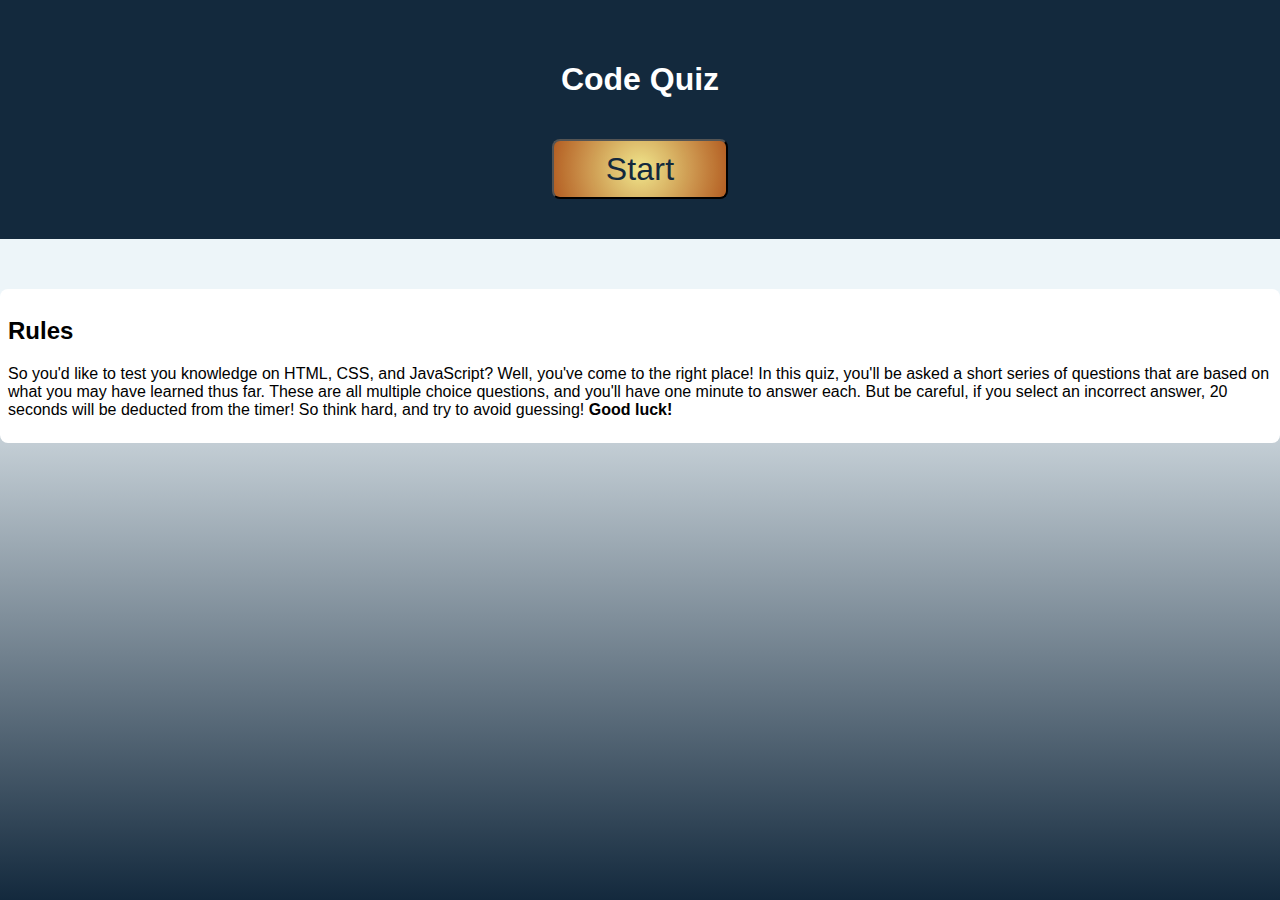
==== index.html @ 2cbf5aa7 "made changes to html" ====
<!DOCTYPE html>
<html>
  <head>
    <title>Code Quiz</title>
    <meta charset="UTF-8" />
    <meta name="viewport" content="width=device-width, initial-scale=1" />
    <link rel="stylesheet" type="text/css" href="./assets/css/style.css" />
  </head>
  <body>
    <header>
      <h1>Code Quiz</h1>
      <button class="start-button">Start</button>
    </header>

    <main>
      <section id="rules">
        <h2>Rules</h2>
        <div>
          <p>So you'd like to test you knowledge on HTML, CSS, and JavaScript? Well, you've come to the right place!
            In this quiz, you'll be asked a short series of questions that are based on what you may have learned thus
            far. These are all multiple choice questions, and you'll have one minute to answer each. But be careful, 
            if you select an incorrect answer, 20 seconds will be deducted from the timer! So think hard, and try to
            avoid guessing! <strong>Good luck!</strong>
          </p>
        </div>
      </section>
    </main>
    <script src="./assets/js/script.js"></script>
  </body>
</html>
---- assets/css/style.css ----
* {
    box-sizing: border-box;
  }
  
  body {
    font-family: Arial;
    margin: 0;
    display: flex;
    flex-direction: column;
    min-height: 100vh;
    justify-content: flex-start;
    background: linear-gradient(0deg, rgba(19,41,61,1) 0%, rgba(237,245,249,1) 63%);
  }
  
  .reset-button {
    font-size: 16px;
    height: 30px;
    line-height: 8px;
    margin-top: 20px;
  }
  
  .win-loss-container {
    display: flex;
    justify-content: space-between;
    margin-top: 16px;
  }
  
  button {
    background: radial-gradient(circle, rgba(240,230,140,1) 0%, rgba(187,96,33,0.9542191876750701) 100%);
    border-radius: 8px;
    color: #13293d;
    cursor: pointer;
    font-size: 2em;
    letter-spacing: 0.21px;
    line-height: 16px;
    max-width: 255px;
    padding: 20px 52px;
    text-align: center;
    transition-duration: 0.15s;
    transition-property: background-color;
    transition-timing-function: linear;
    margin-top: 0.6em;
  }
  
  header {
    padding: 40px;
    text-align: center;
    background: #13293d;
    color: #fff;
    border-bottom:30px #879274;
  }
  
  main {
    display: flex;
    flex-wrap: wrap;
    justify-content: space-around;
  }
  
  section {
    flex: 0 auto;
    padding: 8px;
    margin-top: 50px;
    background-color: white;
    border-radius: 8px;
  }
  
  .word-guess {
    width: 55vw;
    height: 400px;
  }
  
  .results {
    width: 30vw;
    height: 400px;
  }
  
  .card {
    background: radial-gradient(circle, rgba(240,230,140,1) 0%, rgba(187,124,33,0.604079131652661) 100%);
    border: 1px solid #eceff1;
    border-radius: 8px;
    box-shadow: rgba(60, 64, 67, 2) 0 1px 2px 0,
      rgba(60, 64, 67, 0.15) 0 2px 4px 3px;
    margin: auto;
    padding: 20px;
  }
  
  .word-blanks {
    line-height: 360px;
  }
  
  .large-font {
    font-size: 3.5em;
    text-align:center;
  }
  
  .timer {
    height: 240px;
    padding: 10px;
    background: #13293d;
    color: #fff;
    text-align: center;
  }
  
  .timer-text {
    padding: 55px;
  }
  
  @media screen and (max-width: 1183px) {
    main {
      flex-direction: column;
    }
  
    .word-guess,
    .results {
      width: 90vw;
    }
  
    section {
      background-color: white;
      margin: 20px auto;
      width: 92vw;
    }
  }
  
  @media screen and (max-width: 504px) {
    .large-font {
      font-size: 2em;
    }
  
    .reset-button {
      font-size: 12px;
      width: 20ox;
      
    }
  
    .timer {
      height: 200px;
    }
   
  }
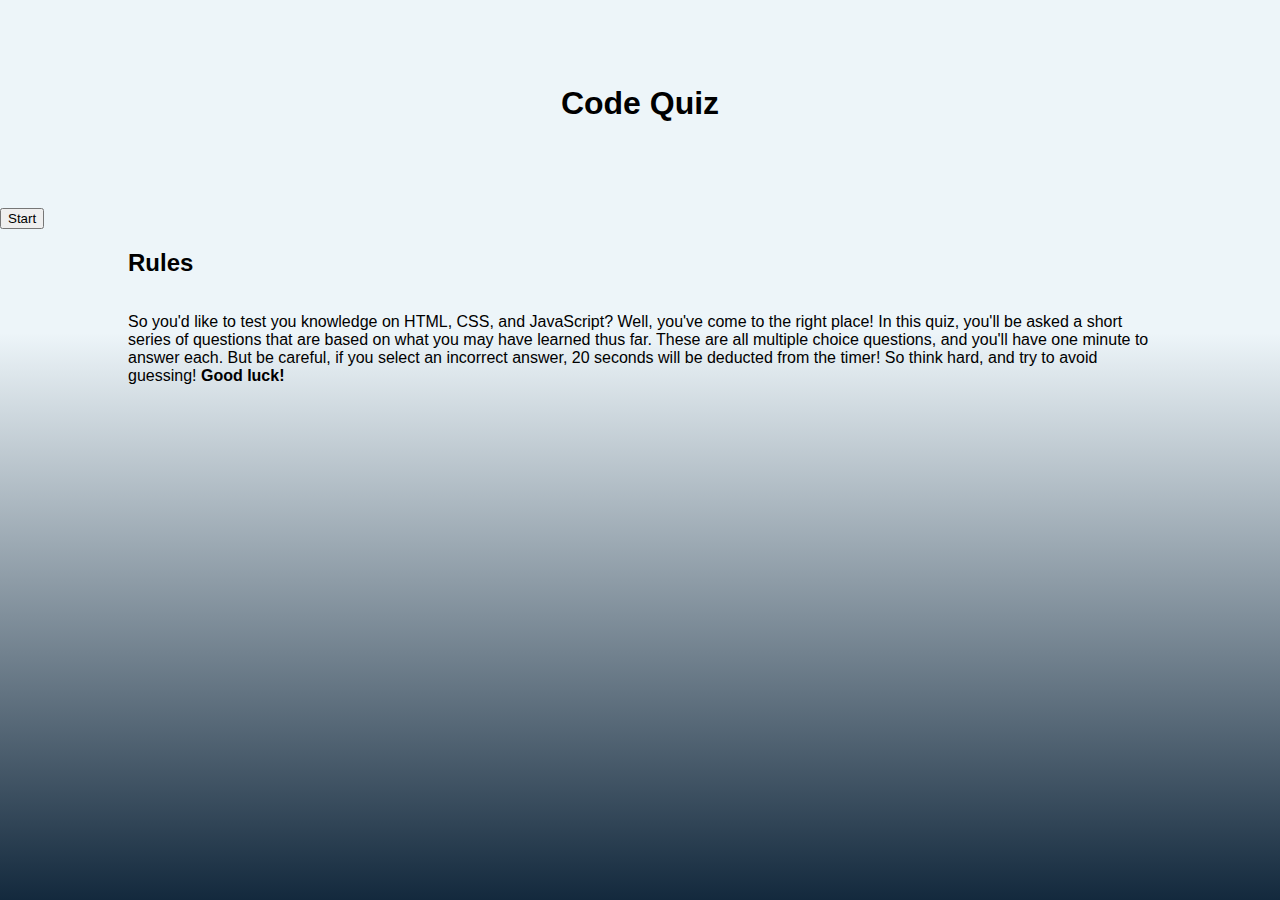
==== commit da7a3d29: "added some basic CSS" ====
--- a/index.html
+++ b/index.html
@@ -13,9 +13,9 @@
     </header>
 
     <main>
-      <section id="rules">
+      <section>
         <h2>Rules</h2>
-        <div>
+        <div class="rules">
           <p>So you'd like to test you knowledge on HTML, CSS, and JavaScript? Well, you've come to the right place!
             In this quiz, you'll be asked a short series of questions that are based on what you may have learned thus
             far. These are all multiple choice questions, and you'll have one minute to answer each. But be careful, 
--- a/assets/css/style.css
+++ b/assets/css/style.css
@@ -11,130 +11,21 @@
     justify-content: flex-start;
     background: linear-gradient(0deg, rgba(19,41,61,1) 0%, rgba(237,245,249,1) 63%);
   }
-  
-  .reset-button {
-    font-size: 16px;
-    height: 30px;
-    line-height: 8px;
-    margin-top: 20px;
+
+  h1 {
+    display: flex;
+    justify-content: center;
+    padding: 5%;
+  }
+
+  h2 {
+    display: flex;
+    justify-content: left;
+    padding-left: 10%;
   }
   
-  .win-loss-container {
+  .rules {
     display: flex;
-    justify-content: space-between;
-    margin-top: 16px;
-  }
-  
-  button {
-    background: radial-gradient(circle, rgba(240,230,140,1) 0%, rgba(187,96,33,0.9542191876750701) 100%);
-    border-radius: 8px;
-    color: #13293d;
-    cursor: pointer;
-    font-size: 2em;
-    letter-spacing: 0.21px;
-    line-height: 16px;
-    max-width: 255px;
-    padding: 20px 52px;
-    text-align: center;
-    transition-duration: 0.15s;
-    transition-property: background-color;
-    transition-timing-function: linear;
-    margin-top: 0.6em;
-  }
-  
-  header {
-    padding: 40px;
-    text-align: center;
-    background: #13293d;
-    color: #fff;
-    border-bottom:30px #879274;
-  }
-  
-  main {
-    display: flex;
-    flex-wrap: wrap;
-    justify-content: space-around;
-  }
-  
-  section {
-    flex: 0 auto;
-    padding: 8px;
-    margin-top: 50px;
-    background-color: white;
-    border-radius: 8px;
-  }
-  
-  .word-guess {
-    width: 55vw;
-    height: 400px;
-  }
-  
-  .results {
-    width: 30vw;
-    height: 400px;
-  }
-  
-  .card {
-    background: radial-gradient(circle, rgba(240,230,140,1) 0%, rgba(187,124,33,0.604079131652661) 100%);
-    border: 1px solid #eceff1;
-    border-radius: 8px;
-    box-shadow: rgba(60, 64, 67, 2) 0 1px 2px 0,
-      rgba(60, 64, 67, 0.15) 0 2px 4px 3px;
-    margin: auto;
-    padding: 20px;
-  }
-  
-  .word-blanks {
-    line-height: 360px;
-  }
-  
-  .large-font {
-    font-size: 3.5em;
-    text-align:center;
-  }
-  
-  .timer {
-    height: 240px;
-    padding: 10px;
-    background: #13293d;
-    color: #fff;
-    text-align: center;
-  }
-  
-  .timer-text {
-    padding: 55px;
-  }
-  
-  @media screen and (max-width: 1183px) {
-    main {
-      flex-direction: column;
-    }
-  
-    .word-guess,
-    .results {
-      width: 90vw;
-    }
-  
-    section {
-      background-color: white;
-      margin: 20px auto;
-      width: 92vw;
-    }
-  }
-  
-  @media screen and (max-width: 504px) {
-    .large-font {
-      font-size: 2em;
-    }
-  
-    .reset-button {
-      font-size: 12px;
-      width: 20ox;
-      
-    }
-  
-    .timer {
-      height: 200px;
-    }
-   
+    justify-content: center;
+    padding: 0 10% 10% 10%;
   }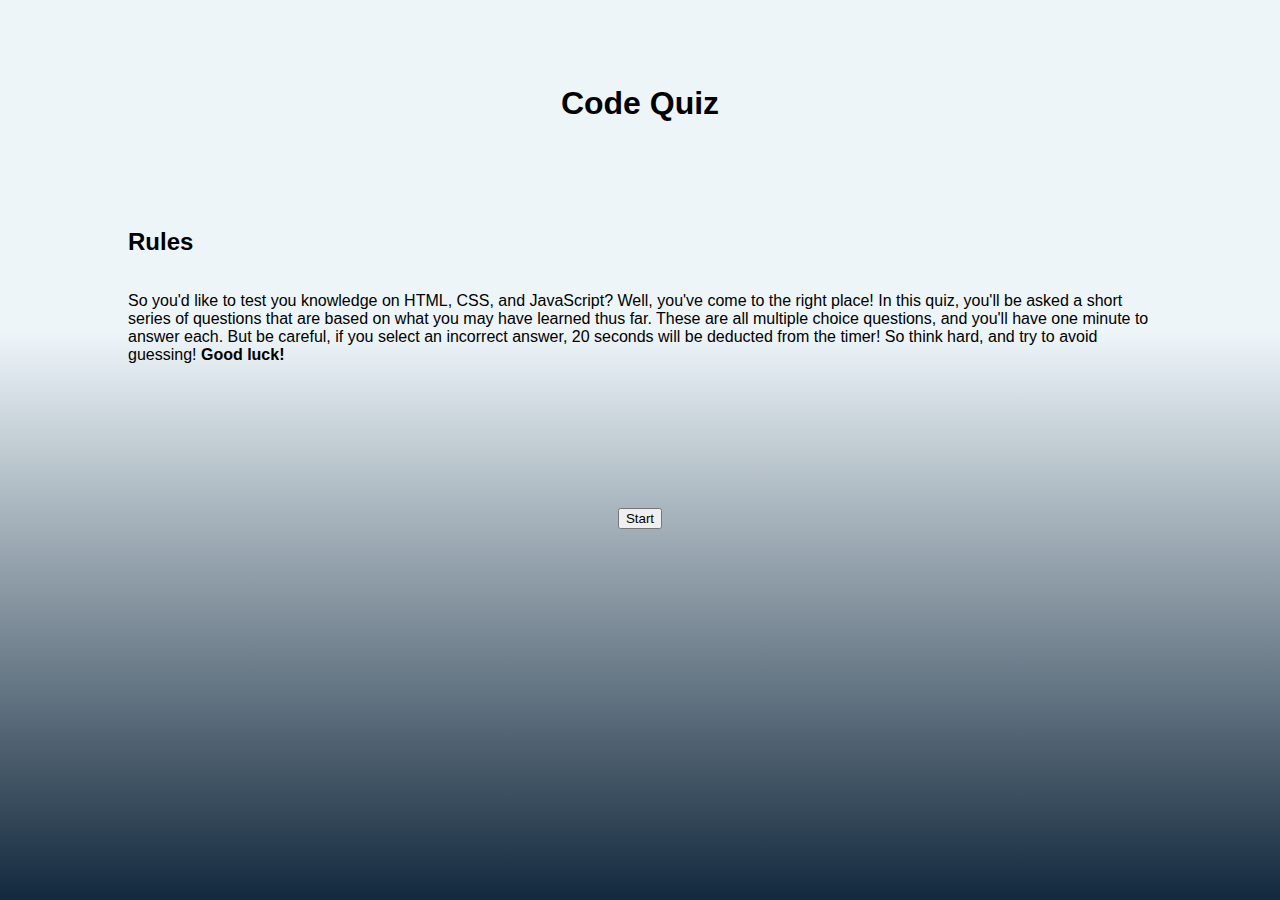
==== commit e7554115: "made additions to JS" ====
--- a/index.html
+++ b/index.html
@@ -9,11 +9,13 @@
   <body>
     <header>
       <h1>Code Quiz</h1>
-      <button class="start-button">Start</button>
     </header>
 
     <main>
-      <section>
+
+
+
+      <section class="box-rules">
         <h2>Rules</h2>
         <div class="rules">
           <p>So you'd like to test you knowledge on HTML, CSS, and JavaScript? Well, you've come to the right place!
@@ -23,8 +25,57 @@
             avoid guessing! <strong>Good luck!</strong>
           </p>
         </div>
+        <div>
+          <center>
+            <button id="start-button">Start</button>
+          </center>
+        </div>
       </section>
+
+      <section class="box-questions hidden">
+        <h2 id="timeLeft"></h2>
+        <h2 id="question-text">Question Text</h2>
+        <div id="choices">
+          <ul>
+            <li id="choice0"></li>
+            <li id="choice1"></li>
+            <li id="choice2"></li>
+            <li id="choice3"></li>
+          </ul>
+        </div>
+        <div id="feedback"> <!-- document.querySelector("#feedback").innerText = "Correct!" -->
+        </div>
+      </section>
+
+      <section class="box-initials hidden">
+        <h2>Enter initials</h2>
+        Enter your initials. [input] [submit button]
+      </section>
+
+      <!-- Emmet shortcuts for VS Code -->
+
+      <section class="box-leaderboard hidden">
+        <h2>Leaderboard</h2>
+        <table>
+          <thead>
+            <tr>
+              <th>Name</th>
+              <th>Score</th>
+            </tr>
+          </thead>
+          <tbody>
+            <tr>
+              <th>AB</th>
+              <th>20</th>
+            </tr>
+          </tbody>
+        </table>
+      </section>
+
+
+
     </main>
+
     <script src="./assets/js/script.js"></script>
   </body>
 </html>--- a/assets/css/style.css
+++ b/assets/css/style.css
@@ -28,4 +28,8 @@
     display: flex;
     justify-content: center;
     padding: 0 10% 10% 10%;
+  }
+
+  .hidden {
+    display:none;
   }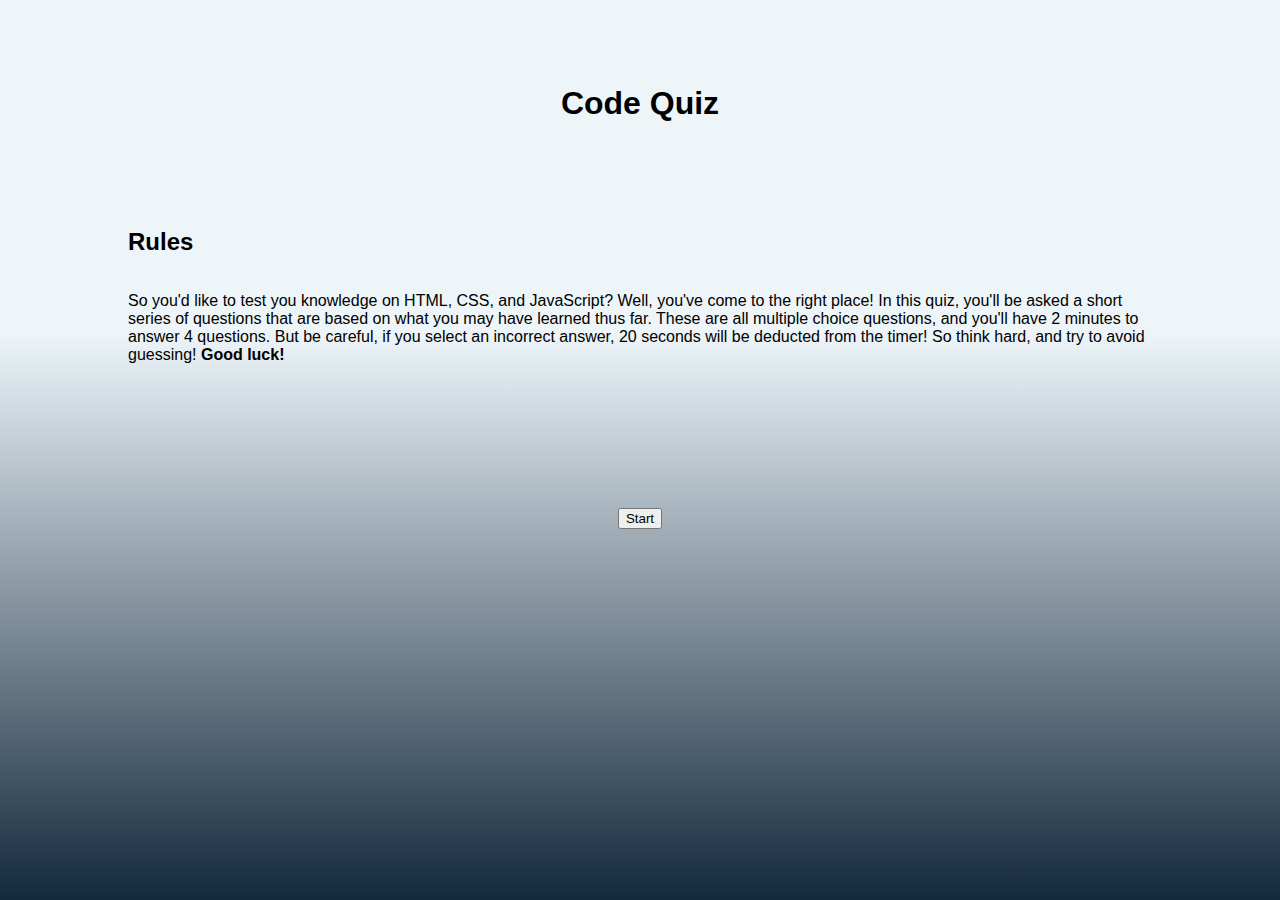
==== commit 3795c220: "made more changes to JS" ====
--- a/index.html
+++ b/index.html
@@ -20,20 +20,20 @@
         <div class="rules">
           <p>So you'd like to test you knowledge on HTML, CSS, and JavaScript? Well, you've come to the right place!
             In this quiz, you'll be asked a short series of questions that are based on what you may have learned thus
-            far. These are all multiple choice questions, and you'll have one minute to answer each. But be careful, 
+            far. These are all multiple choice questions, and you'll have 2 minutes to answer 4 questions. But be careful, 
             if you select an incorrect answer, 20 seconds will be deducted from the timer! So think hard, and try to
             avoid guessing! <strong>Good luck!</strong>
           </p>
         </div>
         <div>
-          <center>
+            <center>
             <button id="start-button">Start</button>
-          </center>
+            </center>
         </div>
       </section>
 
       <section class="box-questions hidden">
-        <h2 id="timeLeft"></h2>
+        <h2 id="timer"></h2>
         <h2 id="question-text">Question Text</h2>
         <div id="choices">
           <ul>
